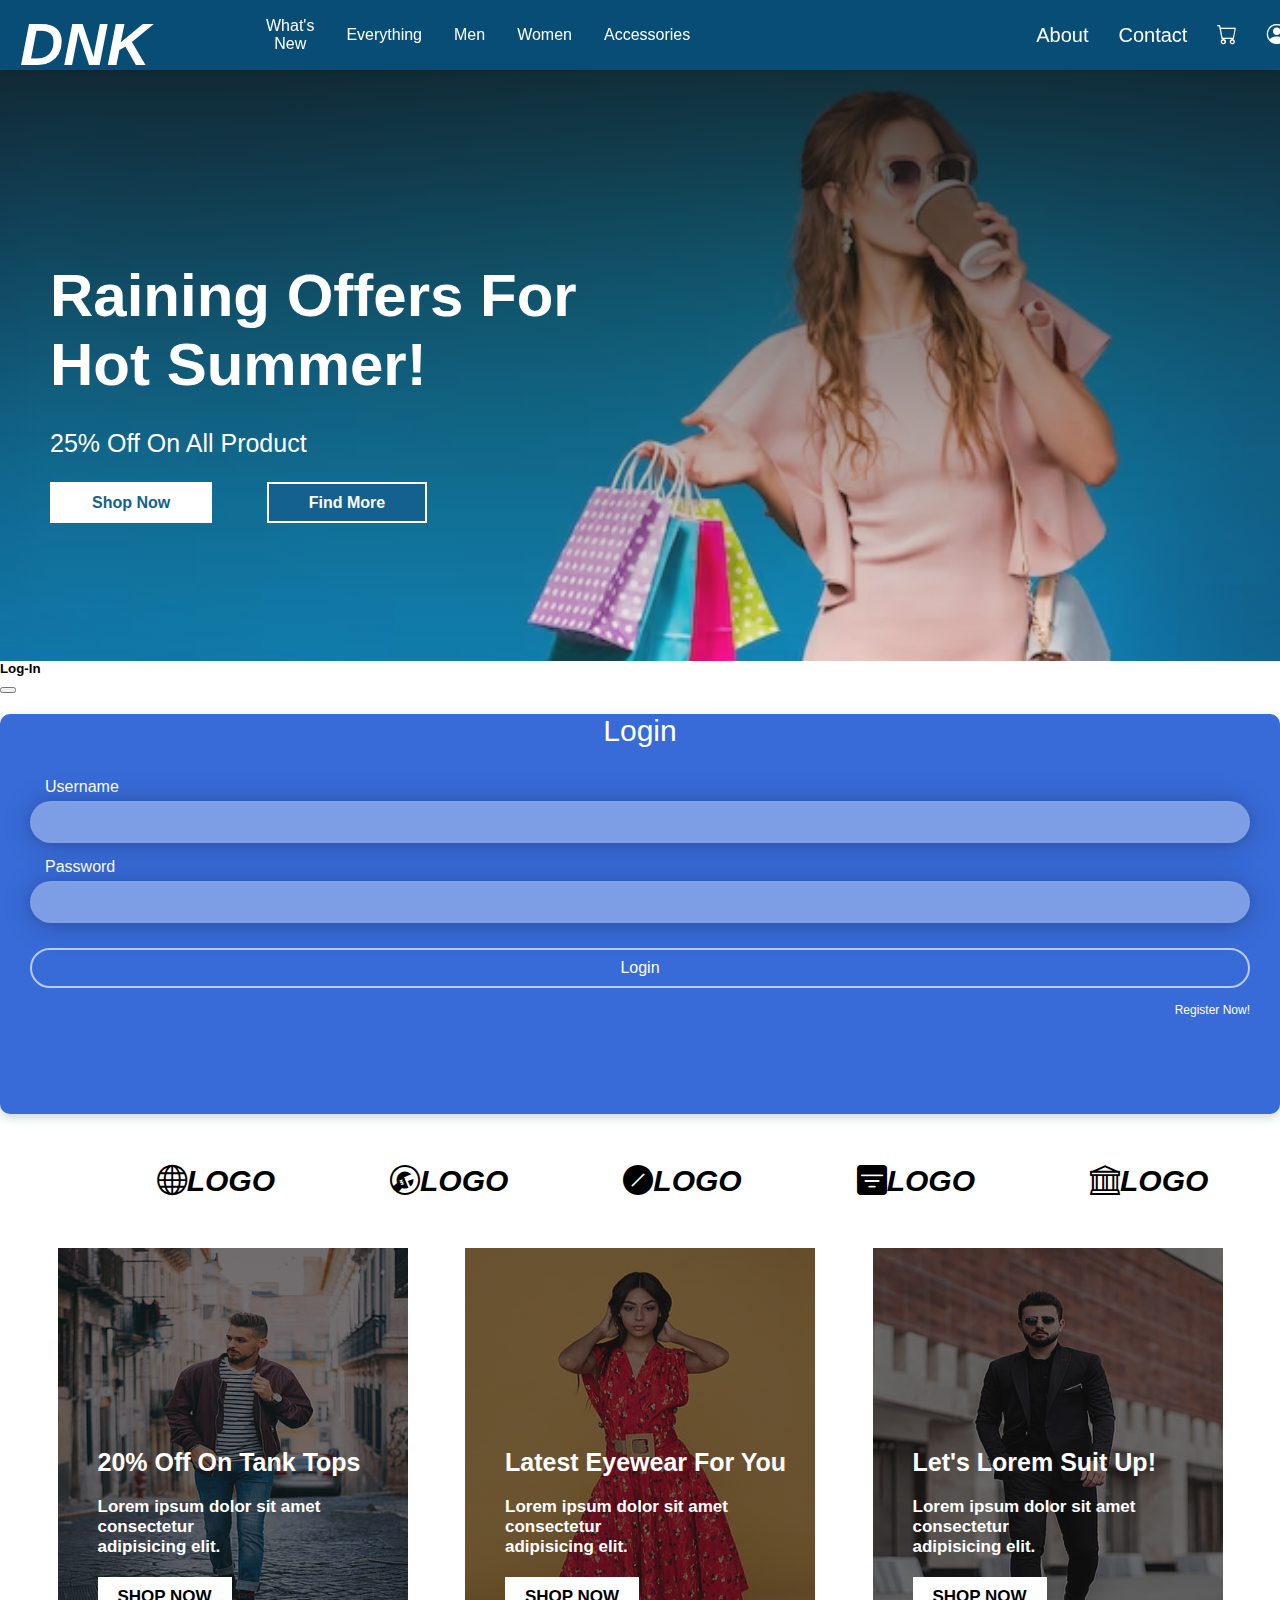
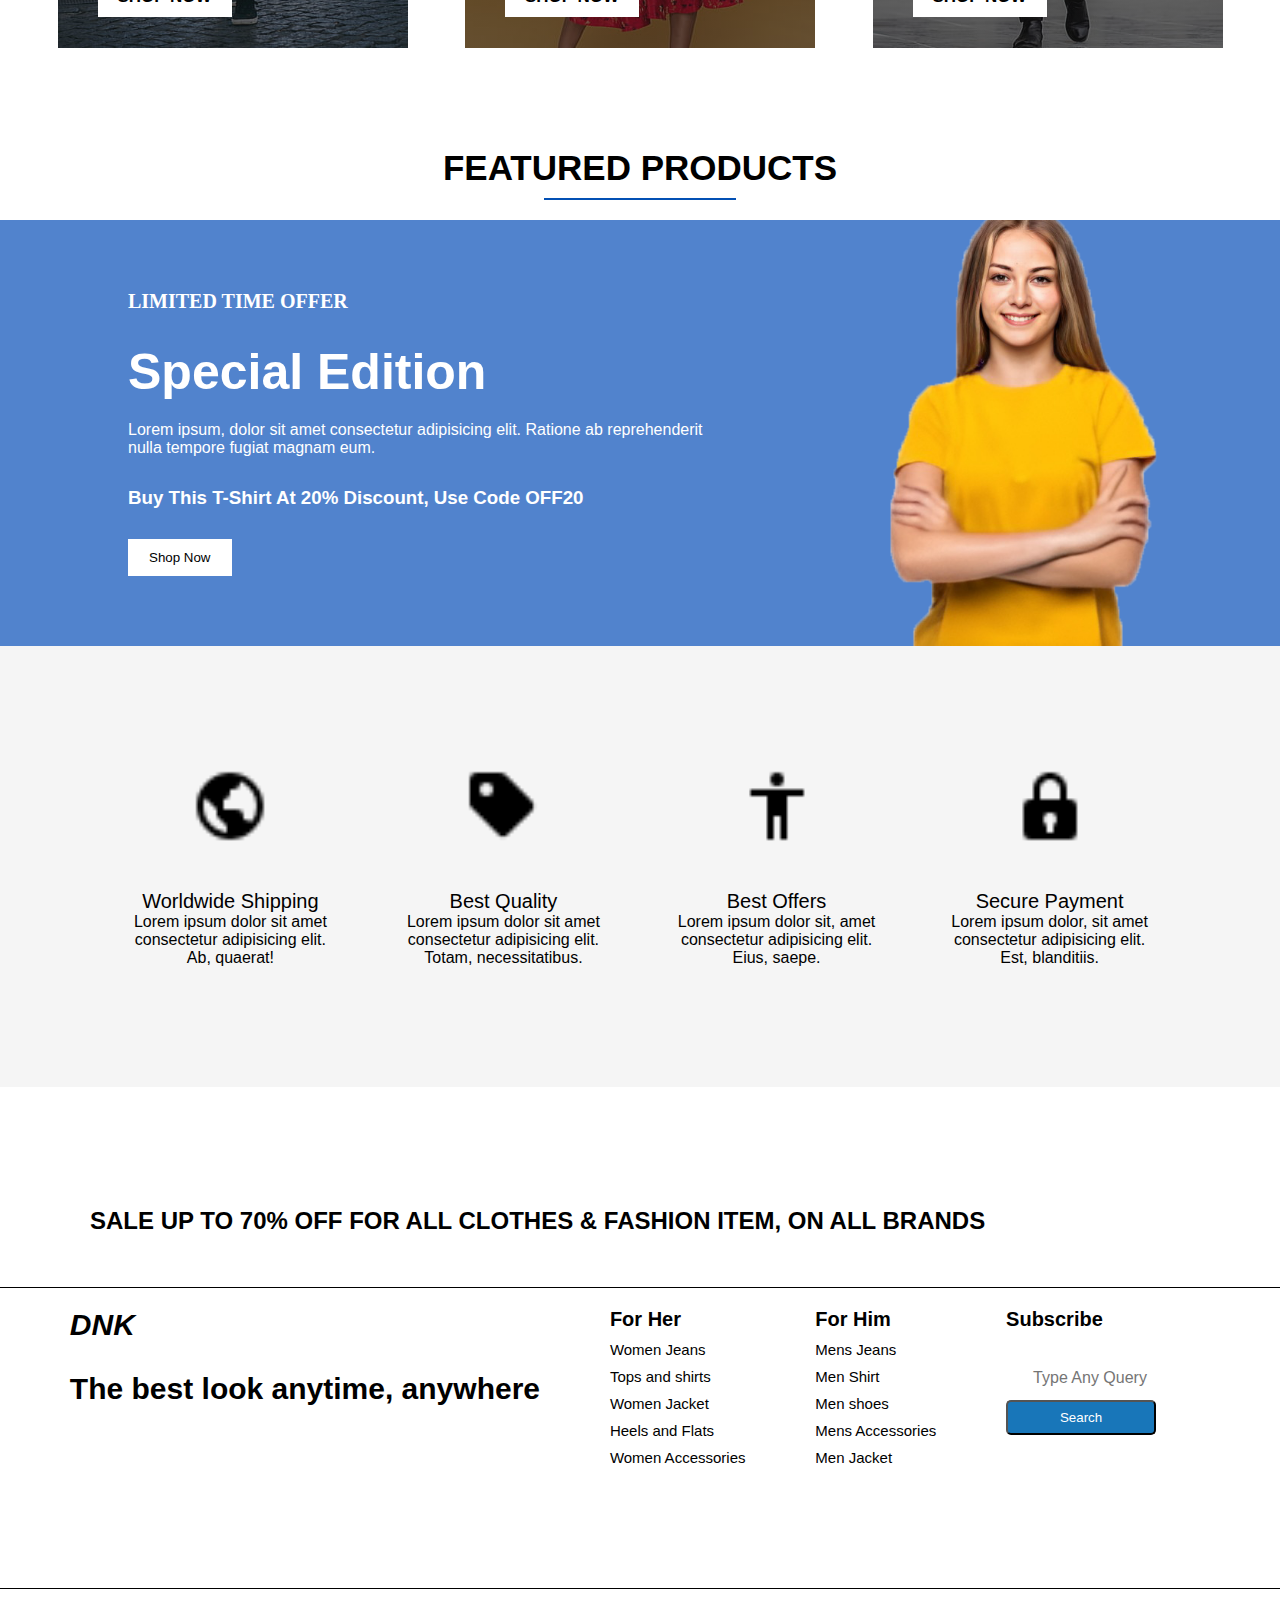
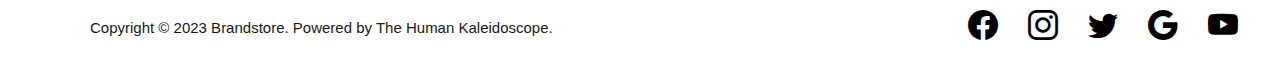
==== index.html @ 4d881fc6 "Pre-Hackathon-Final-Upload" ====
<!DOCTYPE html>
<html lang="en">

<head>
    <meta charset="UTF-8">
    <meta name="viewport" content="width=device-width, initial-scale=1.0">
    <title>DNK-Ecommerce Website</title>
    <link rel="stylesheet" href="style.css">
    <link rel="stylesheet" href="https://cdn.jsdelivr.net/npm/bootstrap-icons@1.10.5/font/bootstrap-icons.css">
    <link rel="stylesheet" href="https://cdnjs.cloudflare.com/ajax/libs/font-awesome/6.4.0/css/all.min.css">
    <link href="https://cdn.jsdelivr.net/npm/bootstrap@5.3.0/dist/css/bootstrap.min.css" rel="stylesheet"
        integrity="sha384-9ndCyUaIbzAi2FUVXJi0CjmCapSmO7SnpJef0486qhLnuZ2cdeRhO02iuK6FUUVM" crossorigin="anonymous">
    <script src="https://cdn.jsdelivr.net/npm/bootstrap@5.3.0/dist/js/bootstrap.bundle.min.js"
        integrity="sha384-geWF76RCwLtnZ8qwWowPQNguL3RmwHVBC9FhGdlKrxdiJJigb/j/68SIy3Te4Bkz"
        crossorigin="anonymous"></script>
    <div class="loader"></div>
    <link rel="stylesheet" href="login.css">
    <script src="auth.js"></script>
    <script src="productDetails.html"></script>
</head>

<body>
    <!-- Loading screen markup -->
    <div id="loading-screen">
        <p id="loading-message">Loading...</p>
    </div>
    <header>
        <nav>
            <ul class="navvbarr scrolled" id="navvbarr">
                <div class="logo">
                    <h1>DNK</h1>
                </div>
                <div class="nav-options">
                    <li class="navitem"><a href="#">What's New</a></li>
                    <li class="navitem"><a href="#">Everything</a></li>
                    <li class="navitem"><a href="#">Men</a></li>
                    <li class="navitem"><a href="#">Women</a></li>
                    <li class="navitem"><a href="#">Accessories</a></li>
                </div>
                <div class="nav-icons">

                    <a href="#">About</a>

                    <a href="#" class="Contact">Contact</i></a>
                    <a data-bs-toggle="offcanvas" href="#cart" role="button"
                        aria-controls="offcanvasExample"><i class="bi bi-cart"></i></a>
                    <a data-bs-toggle="offcanvas" href="#login" role="button" aria-controls="login"><i
                            class="bi bi-person-circle"></i></a>
                </div>
            </ul>
        </nav>

        <!-- Cart  -->
        <section class="cart">
            <div class="offcanvas offcanvas-end" tabindex="-1" id="cart"
                aria-labelledby="cart">
                <div class="offcanvas-header">
                    <h5 class="offcanvas-title" id="offcanvasExampleLabel">Cart</h5>
                    <button type="button" class="btn-close" data-bs-dismiss="offcanvas" aria-label="Close"></button>
                </div>
                <div class="offcanvas-body" id="cartItems">

                </div>
                <a href="./checkout.html"><button class="btn btn-info rounded-5 btn-CO">check out <i class="bi bi-arrow-right"></i></button></a>
            </div>
        </section>
        
        <div class="hero-part">
            <h1>Raining Offers For <br>Hot Summer!</h1>
            <h5>25% Off On All Product</h5>
            <br>
            <br>
            <a href="#" class="hero-btn1">Shop Now</a>
            <a href="#" class="hero-btn2">Find More</a>
        </div>

        <!-- Log-In -->
        <section class="login">
            <div class="offcanvas offcanvas-end show text-bg-light" tabindex="-1" id="login" aria-labelledby="login">

                <div class="offcanvas-header">
                    <h5 class="offcanvas-title" id="offcanvasExampleLabel">Log-In</h5>
                    <button type="button" class="btn-close-white" data-bs-dismiss="offcanvas"
                        aria-label="Close"></button>
                </div>
                <form action="" id="form" class="form">
                    <div class="containerL">
                        <div class="header">
                            <header>Login</header>
                        </div>
                        <div class="input-container">
                            <div class="input-field">
                                <label for="user">Username</label>
                                <input type="text" name="username" id="user" required>
                            </div>

                            <div class="input-field">
                                <label for="pass">Password</label>
                                <input type="password" name="password" id="pass" required>
                            </div>

                            <div class="input-field">

                                <input type="submit" class="submit" name="submit" value="Login">
                            </div>
                            <span><a href="./register.html">Register Now!</a></span>
                        </div>
                    </div>
                </form>
            </div>
        </section>
    </header>
    <main>
        <!-- Section 2 -->
        <section class="sec2">
            <div class="icon">
                <ul>
                    <li><i class="bi bi-globe">LOGO</i></li>
                    <li><i class="bi bi-wrench-adjustable-circle">LOGO</i></li>
                    <li><i class="bi bi-slash-circle-fill">LOGO</i></li>
                    <li><i class="bi bi-filter-square-fill">LOGO</i></li>
                    <li><i class="bi bi-bank">LOGO</i></li>
                </ul>
            </div>
        </section>
        <div class="sec2im">
            <div class="sec2img hws1">
                <h1>20% Off On Tank Tops</h1>
                <p>Lorem ipsum dolor sit amet consectetur<br> adipisicing elit.</p>
                <button>SHOP NOW</button>
            </div>
            <div class="sec2img hws2">
                <h1>Latest Eyewear For You</h1>
                <p>Lorem ipsum dolor sit amet consectetur<br> adipisicing elit.</p>
                <button>SHOP NOW</button>
            </div>
            <div class="sec2img hws3">
                <h1>Let's Lorem Suit Up!</h1>
                <p>Lorem ipsum dolor sit amet consectetur<br> adipisicing elit.</p>
                <button>SHOP NOW</button>
            </div>
        </div>
        <!-- Section 3 -->


        <section class="products" id="products">
            <div class="container">

                <div class="boxheading">
                    <h1>FEATURED PRODUCTS</h1>
                </div>
                <div class="borderbtm"></div>

                <div class="products">
                    <div class="row" id="productsRow">

                    </div>
                </div>
            </div>
        </section>
        <section>
            <div class="section4">
                <div>
                    <h5>Limited time offer</h5>
                    <h1>Special Edition</h1>
                    <p>Lorem ipsum, dolor sit amet consectetur adipisicing elit. Ratione ab reprehenderit<br>nulla
                        tempore fugiat magnam eum.</p>
                    <h3>Buy this t-shirt at 20% discount, use code OFF20</h3>
                    <button>Shop Now</button>
                </div>
            </div>
        </section>
        <section class="Services">
            <div class="service-all">
                <div class="cardd">
                    <img src="world-regular-24.png" class="cardd-img-top" alt="...">
                    <div class="cardd-body">
                        <h1>Worldwide Shipping</h1>
                        <p class="cardd-text">Lorem ipsum dolor sit amet consectetur adipisicing elit. Ab, quaerat!</p>
                    </div>
                </div>

                <div class="cardd">
                    <img src="purchase-tag-solid-24.png" class="cardd-img-top" alt="...">
                    <div class="cardd-body">
                        <h1>Best Quality</h1>
                        <p class="cardd-text">Lorem ipsum dolor sit amet consectetur adipisicing elit. Totam,
                            necessitatibus.</p>
                    </div>
                </div>

                <div class="cardd">
                    <img src="body-regular-24.png" class="cardd-img-top" alt="...">
                    <div class="cardd-body">
                        <h1>Best Offers</h1>
                        <p class="cardd-text">Lorem ipsum dolor sit, amet consectetur adipisicing elit. Eius, saepe.</p>
                    </div>
                </div>

                <div class="cardd">
                    <img src="lock-solid-24.png" class="cardd-img-top" alt="...">
                    <div class="cardd-body">
                        <h1>Secure Payment</h1>
                        <p class="cardd-text">Lorem ipsum dolor, sit amet consectetur adipisicing elit. Est, blanditiis.
                        </p>
                    </div>
                </div>
            </div>
        </section>
    </main>
    <footer>
        <div class="foot-panel1">
            <div class="foot-panel3">
                <div class="logo1"></div>
            </div>
            <h2>SALE UP TO 70% OFF FOR ALL CLOTHES & FASHION ITEM, ON ALL BRANDS</h2>

        </div>

        <div class="foot-panel2">
            <ul class="h">
                <p>
                <h3><em> DNK</em></h3>
                </p>
                <a>
                    <h4>The best look anytime, anywhere</h4>
                </a>
            </ul>
            <ul>
                <p> For Her</p>
                <a>Women Jeans</a>
                <a>Tops and shirts</a>
                <a>Women Jacket</a>
                <a>Heels and Flats</a>
                <a>Women Accessories</a>
            </ul>
            <ul>
                <p>For Him</p>
                <a>Mens Jeans</a>
                <a>Men Shirt</a>
                <a>Men shoes</a>
                <a>Mens Accessories</a>
                <a>Men Jacket</a>
            </ul>
            <ul>
                <p>Subscribe</p>
                <input type="text" placeholder="Type Any Query"><br>
                <button class="buttonsearch">Search</button>
            </ul>
        </div>
        </div>
        </div>
        <div class="foot-panel4">
            <div class="copyright">
                Copyright © 2023 Brandstore. Powered by The Human Kaleidoscope.
            </div>
            <div class="iicons">
                <div class="icons123"><i class="bi bi-facebook"></i></div>
                <div class="icons123"><i class="bi bi-instagram"></i></div>
                <div class="icons123"><i class="bi bi-twitter"></i></div>
                <div class="icons123"><i class="bi bi-google"></i></i></div>
                <div class="icons123"><i class="bi bi-youtube"></i></div>
            </div>
        </div>
    </footer>
    <script src="./app.js"></script>
    <script src="https://cdn.jsdelivr.net/npm/@popperjs/core@2.11.8/dist/umd/popper.min.js"
        integrity="sha384-I7E8VVD/ismYTF4hNIPjVp/Zjvgyol6VFvRkX/vR+Vc4jQkC+hVqc2pM8ODewa9r"
        crossorigin="anonymous"></script>
    <script src="https://cdn.jsdelivr.net/npm/bootstrap@5.3.0/dist/js/bootstrap.min.js"
        integrity="sha384-fbbOQedDUMZZ5KreZpsbe1LCZPVmfTnH7ois6mU1QK+m14rQ1l2bGBq41eYeM/fS"
        crossorigin="anonymous"></script>
</body>

</html>
---- style.css ----
* {
    margin: 0;
    font-family: Arial, sans-serif;
}

/* Loading screen styles */
#loading-screen {
    display: flex;
    align-items: center;
    justify-content: center;
    position: fixed;
    top: 0;
    left: 0;
    width: 100%;
    height: 100%;
    background-color: #f2f2f2;
    z-index: 9999;
}

#loading-message {
    font-size: 24px;
    font-weight: bold;
    color: #333;
}

.logo {
    font-size: 30px;
    color: white;
    font-style: italic;
    font-family: Tahoma;
    margin-left: 20px;
    margin-top: 10px;
    cursor: pointer;
}

.logo span {
    color: red;

}

.navvbarr {
    background-color: #1d75a8;
    position: fixed;
    transition: background-color 0.3s ease;
}

.navvbarr.scrolled {
    box-shadow: 0 5px 5px -5px rgba(0, 0, 0, .2);
    background-color: rgb(7, 77, 117)
}

ul.navvbarr {
    list-style-type: none;
    margin: 0;
    padding: 0;
    overflow: hidden;
    background-color: #053e5f00;
    display: flex;
    width: 100%;
    height: 70px;
}

.nav-options {
    display: flex;
    margin-left: 100px;
    align-items: center;
}

li.navitem a {
    display: block;
    color: white;
    text-align: center;
    padding: 14px 16px;
    text-decoration: none;
}

li.navitem a:hover {
    background-color: #156da0;
    transition: all .42s ease;
}

.nav-icons {
    margin-left: 300px;
    display: flex;
    align-items: center;
    justify-content: center;
}

.nav-icons a {
    color: white;
    text-decoration: none;
    padding-left: 30px;
    font-size: 20px;
    transition: all .42s ease;
}

.nav-icons a:hover {
    color: aliceblue;
    transform: scale(1.2);
}

.hero-part {
    background-image: linear-gradient(rgba(21, 21, 21, 0.8), rgba(161, 161, 161, 0.1)), url("download.jpg");
    background-repeat: no-repeat;
    background-size: cover;
    width: 100%;
    height: 600px;
}

.hero-part h1 {
    color: white;
    font-size: 60px;
    font-weight: 600;
    padding-top: 200px;
    padding-left: 50px;
}

.hero-part h5 {
    color: white;
    font-size: 25px;
    font-weight: lighter;
    padding-top: 30px;
    padding-left: 50px;
}

.hero-part a {
    text-decoration: none;
    margin-left: 50px;
    border: 2px solid white;
    padding: 10px 40px;
}

.hero-btn1 {
    background-color: white;
    color: #14618F;
    font-weight: 600;
}

.hero-btn2 {
    color: white;
    font-weight: 600;
    background-color: #14618F;
}

.hero-btn1:hover {
    background-color: #14618F;
    color: white;
}

.hero-btn2:hover {
    background-color: white;
    color: #14618F;

}

.icon ul {
    list-style-type: none;
    padding: 0;
    display: flex;
    align-items: center;
}

.icon ul li {
    display: flex;
    align-items: center;
    margin-right: 10px;
    justify-content: center;
    padding-left: 100px;
}


.icon ul li i {
    margin-right: 5px;
}

.icon {
    justify-content: space-evenly;
    align-items: center;
    width: 100%;
    display: flex;
    margin: 50px 0px;
    font-weight: 600;
    font-size: 30px;
}

.sec2im {
    display: flex;
    justify-content: space-evenly;
    align-items: center;
}

.sec2img {
    height: 400px;
    width: 350px;
    color: white;
}

.hws1 {
    background-image: linear-gradient(rgba(21, 21, 21, 0.6), rgba(21, 21, 21, 0.6)), url("desktop-wallpaper-men-and-women-fashion-models-men-thumbnail.jpg");
    background-size: 350px 400px;
    background-repeat: no-repeat;


}

.hws2 {
    background-image: linear-gradient(rgba(21, 21, 21, 0.6), rgba(21, 21, 21, 0.6)), url("desktop-wallpaper-10-clothing-hq-fashion-of-women-thumbnail.jpg");
    background-size: 350px 400px;
    background-repeat: no-repeat;
}

.hws3 {
    background-image: linear-gradient(rgba(21, 21, 21, 0.6), rgba(21, 21, 21, 0.6)), url("desktop-wallpaper-mens-fashion-men-clothing-thumbnail.jpg");
    background-size: 350px 450px;
    background-repeat: no-repeat;
}

.sec2img h1 {
    margin-top: 200px;
    margin-left: 40px;
    margin-bottom: 20px;
    font-size: 25px;
}

.sec2img p {
    margin-left: 40px;
    margin-bottom: 20px;
    font-size: 17px;
    font-weight: 600;
}

.sec2img button {
    margin-left: 40px;
    margin-bottom: 20px;
    font-size: 17px;
    font-weight: 600;
    padding: 10px 20px;
    color: black;
    background-color: white;
    border: white;
}

.sec2img button:hover {
    color: white;
    background-color: black;
    border: black;
}


.boxheading {
    text-align: center;
    width: 40%px;
    margin: 10px auto
}

.boxheading h1 {
    margin-top: 100px;
    font-size: 35px;
}

.borderbtm {
    border-bottom: 2px solid #0350b4;
    width: 15%;
    margin: 10px auto;
    margin-bottom: 20px;
}

.product {
    padding: 10px;
    margin-bottom: 30px;
    margin-left: 50px;
    display: inline-block;
    align-items: center;
}

.product:hover {
    background-color: rgba(255, 255, 255, 0.788);
    box-shadow: 5px 5px 10px gray;
}

.product img {
    width: 250px;
    height: 160px;
}

.product h3 {
    margin: 0;
    padding: 2px;
}

.product p {
    margin-top: 15px;
    padding: 2px;
}

.productname {
    margin-top: 15px;
    font-size: 25px;
    padding: 2px;
}

.ratinstar {
    color: #0350b4;
    padding: 2px;
}

.margin{
    margin: 5px;
}

.btns {
    background-color: #ffffff98;
    height: 30px;
    width: 120px;
    border: 2px solid rgb(0, 47, 255);
    border-radius: 5px;
    color: rgb(0, 47, 255);
    font-size: 15px;
    font-weight: 700;
    padding: 2px;
}

.btns:hover {
    font-weight: 100;
    color: rgb(255, 255, 255);
    background-color: #0350b4;
    transition: all .42s ease;
    cursor: pointer;
}

.section4 {
    background-color: rgb(81, 131, 205);
    display: flex;
    height: auto;
    background-image: url("sec4.png");
    background-repeat: no-repeat;
    background-position-x: right;
    background-position-y: bottom;
    background-size: 800px;
    width: 100%;
    max-width: 100%;
}
.btn-CO{
    margin-left: 37%;
    margin-bottom: 10px;
    border: #333;
    border-radius: 25px;
    background-color: #14618F;
}

.section4 div {
    padding: 70px 10%;
    color: white
}

.section4 div h5 {
    font-size: 20px;
    font-family: 'Times New Roman', Times, serif;
    text-transform: uppercase;
}

.section4 div h1 {
    font-size: 50px;
    font-family: Arial, Helvetica, sans-serif;
    text-transform: capitalize;
    margin-top: 30px;
}

.section4 div p {
    margin-top: 20px;
    font-weight: 500;
}

.section4 div h3 {
    margin-top: 30px;
    text-transform: capitalize;
}

.section4 div button {
    margin-top: 30px;
    text-transform: capitalize;
    background-color: white;
    color: black;
    padding: 10px 20px;
    border: 1px solid white;
}

.section4 div button:hover {
    background-color: black;
    color: white;
    border: 1px solid black;
    transition: all .42s ease;
    cursor: pointer;
}

.Services {
    background: whitesmoke;
    display: flex;
    padding-top: 120px;
    padding-bottom: 120px;
}

.service-all {
    display: flex;
    justify-content: space-between;
    width: 80%;
    margin: 0px auto;
}

.cardd {
    text-align: center;
    width: 20%;
}

.cardd-body h1 {
    font-size: 20px;
    font-weight: 500;
}

.cardd-img-top {
    width: 80px;
    height: 80px;
    margin-bottom: 40px;
}


footer {
    margin-top: 0px;
}

.foot-panel1 {
    background-color: rgb(255, 255, 255);
    text-align: left;
    color: black;
    border-bottom: 0.5px solid black;
    height: 200px;
}

.h {
    flex-flow: column wrap;
}

h2 {
    margin-left: 90px;
}

.h h3 {
    font-size: 30px;
    font-weight: bolder;
}

.h h4 {
    font-size: 20px;
}

.foot-panel2 input {
    width: 200px;
    height: 30px;
    border-radius: 10px;
    border: 2px solid gray;
    margin-top: 30px;
}

.foot-panel2 input::placeholder {
    padding-left: 5px;
}

.foot-panel2 button {
    width: 150px;
    height: 35px;
    color: white;
    background-color: rgb(24, 118, 185);
    border-radius: 5px;
    margin-top: 5px;
}

.foot-panel2 {
    background-color: white;
    color: black;
    height: 300px;
    display: flex;
    justify-content: space-evenly;

}

.foot-panel2 a {
    display: block;
    font-size: 15px;
    color: black;
    padding-top: 10px;
}

.foot-panel2 p {
    font-weight: 700;
    font-size: 20px;
    padding-top: 20px;
    font-family: Arial, Helvetica, sans-serif;
}

.foot-panel3 {
    color: black;
    background-color: white;
    height: 70px;
    display: flex;
    justify-content: center;
    align-items: center;
    margin-bottom: 50px;
}

.foot-panel4 {
    border-top: 0.5px solid black;
    background-color: white;
    color: black;
    height: 80px;
    font-size: 0.75rem;
    text-align: left;
    display: flex;
}

.pages {
    padding-top: 25px;
}

.copyright {
    padding-top: 5px;
    text-align: left;
    font-size: 15px;
    opacity: 0.9;
    margin-top: 25px;
}

.icons123 {
    font-size: 30px;
    margin-top: 5px;
    padding: 15px;
}

.iicons {
    display: flex;
    margin-left: 400px;
}

.foot-panel2 h4 {
    font-size: 30px;
}

.copyright {
    margin-left: 90px;
}

.scrolled {
    background: #034e8b;
}
---- login.css ----
.containerL {
    background-color: rgb(56, 107, 216);
    background-repeat: no-repeat;
    background-size: cover;
    border-radius: 10px;
    min-height: 400px;
    min-width: 370px;
    box-shadow: 0 4px 8px 0 rgba(60, 92, 102, 0.2),
        0 2px 20px 0 rgba(190, 226, 223, 0.2);
}

.header {
    display: flex;
    justify-content: center;
    margin: 20px 0 0 0;
    font-size: 30px;
    color: #ffffff;
}

.input-container {
    margin: 30px 30px 10px 30px;
}

label {
    color: #ffffff;
    margin: 0 0 5px 15px;
}

.input-field {
    display: flex;
    flex-direction: column;
    margin: 15px 0 15px 0;
}

input {
    outline: none;
    padding: 0 20px 0 20px;
    border: 2px solid rgba(255, 255, 255, 0.015);
    background: rgba(255, 255, 255, 0.35);
    height: 38px;
    box-shadow: 0 1px 10px 0 rgba(0, 0, 0, 0.085),
        0 2px 30px 0 rgba(0, 0, 0, 0.2);
    border-radius: 50px;
    font-size: 16px;
    color: #ffffff;
}

input:focus,
input:valid {
    border: 2px solid rgba(255, 255, 255, 0.65);
    background: transparent;
    box-shadow: none;
    border-radius: 30px;
}

.submit {
    background: transparent;
    height: 40px;
    border: 2px solid rgba(255, 255, 255, 0.65);
    box-shadow: none;
    transition: .3s ease-in-out;
    margin-top: 10px;
}

.submit:hover {
    color: rgb(236, 236, 243);
    cursor: pointer;
    border: 2px solid rgba(13, 13, 36, 0.377);
    background: rgba(145, 137, 229, 0.35);
    box-shadow: 0 1px 10px 0 rgba(147, 153, 240, 0.452),
        0 2px 30px 0 rgba(162, 157, 233, 0.356);

}

span {
    display: flex;
    justify-content: right;
}

span a {
    color: #ffffff;
    font-size: 12px;
    text-decoration: none;
}
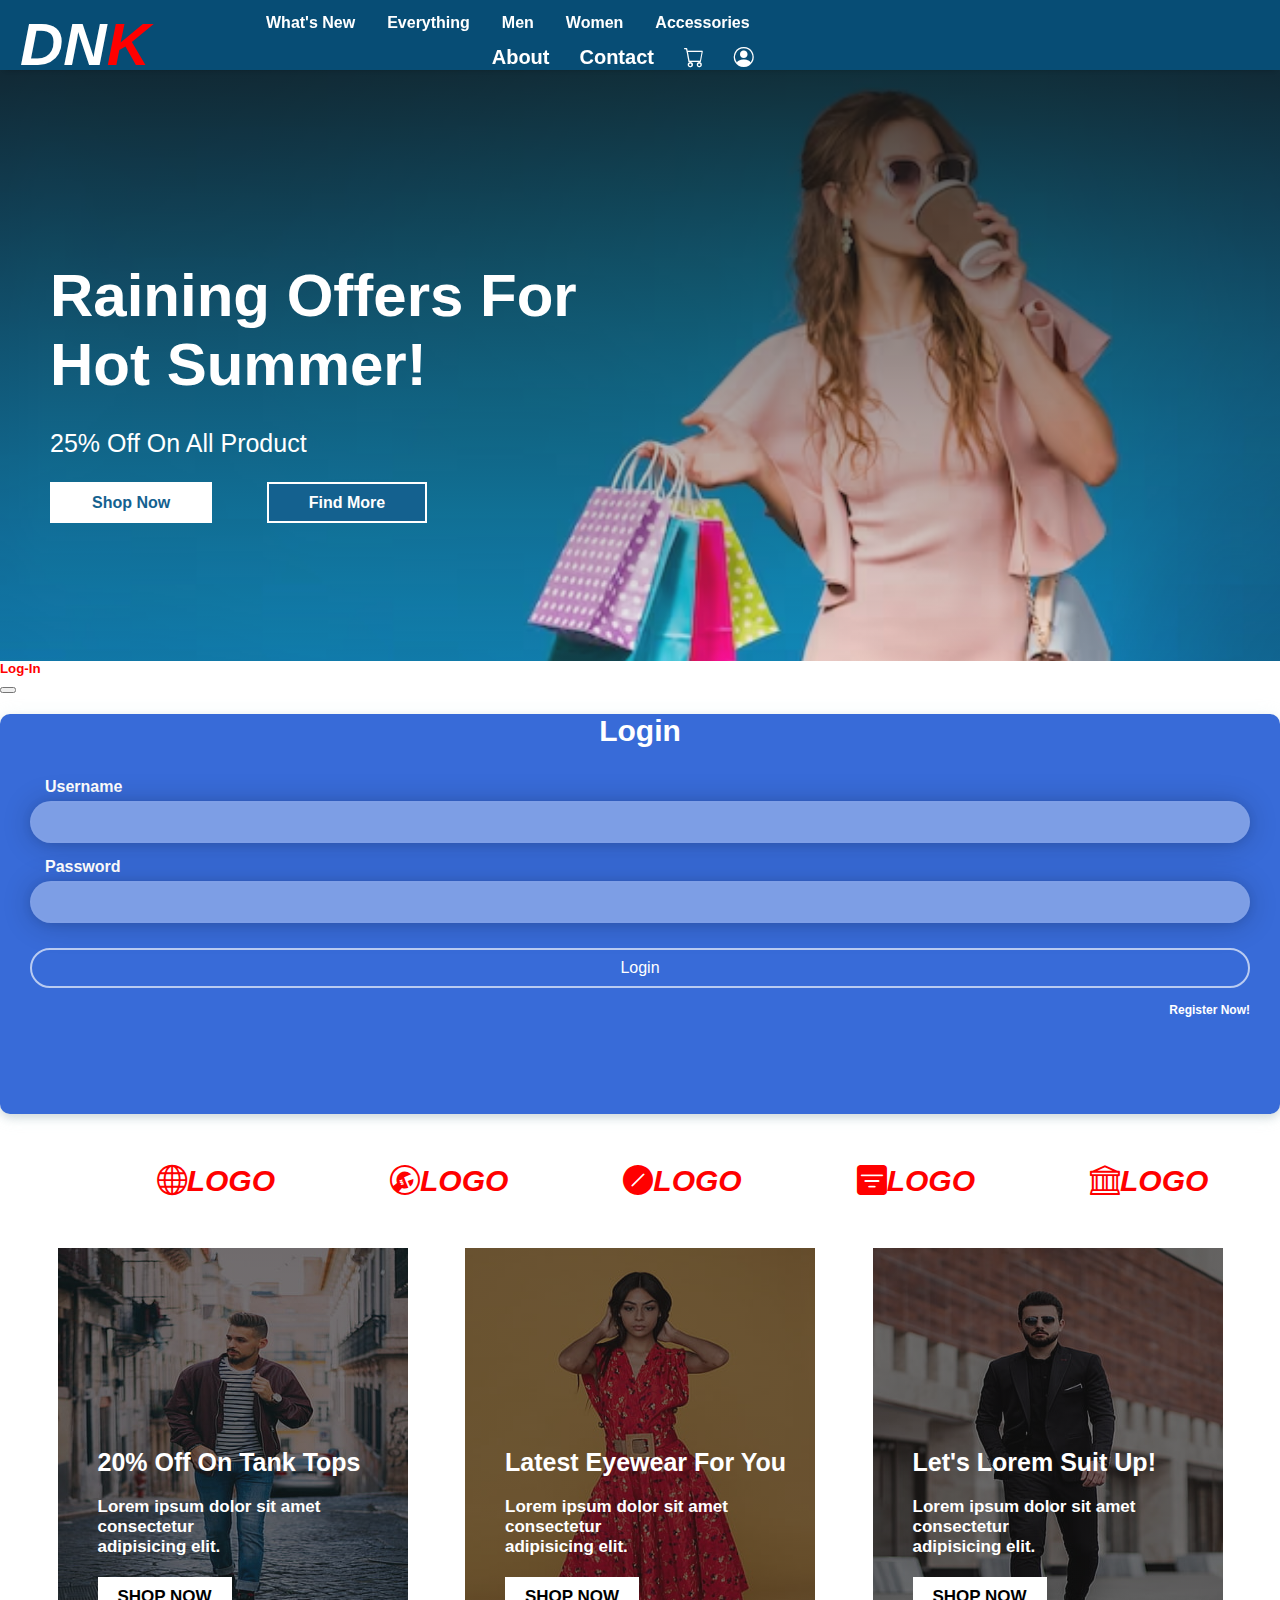
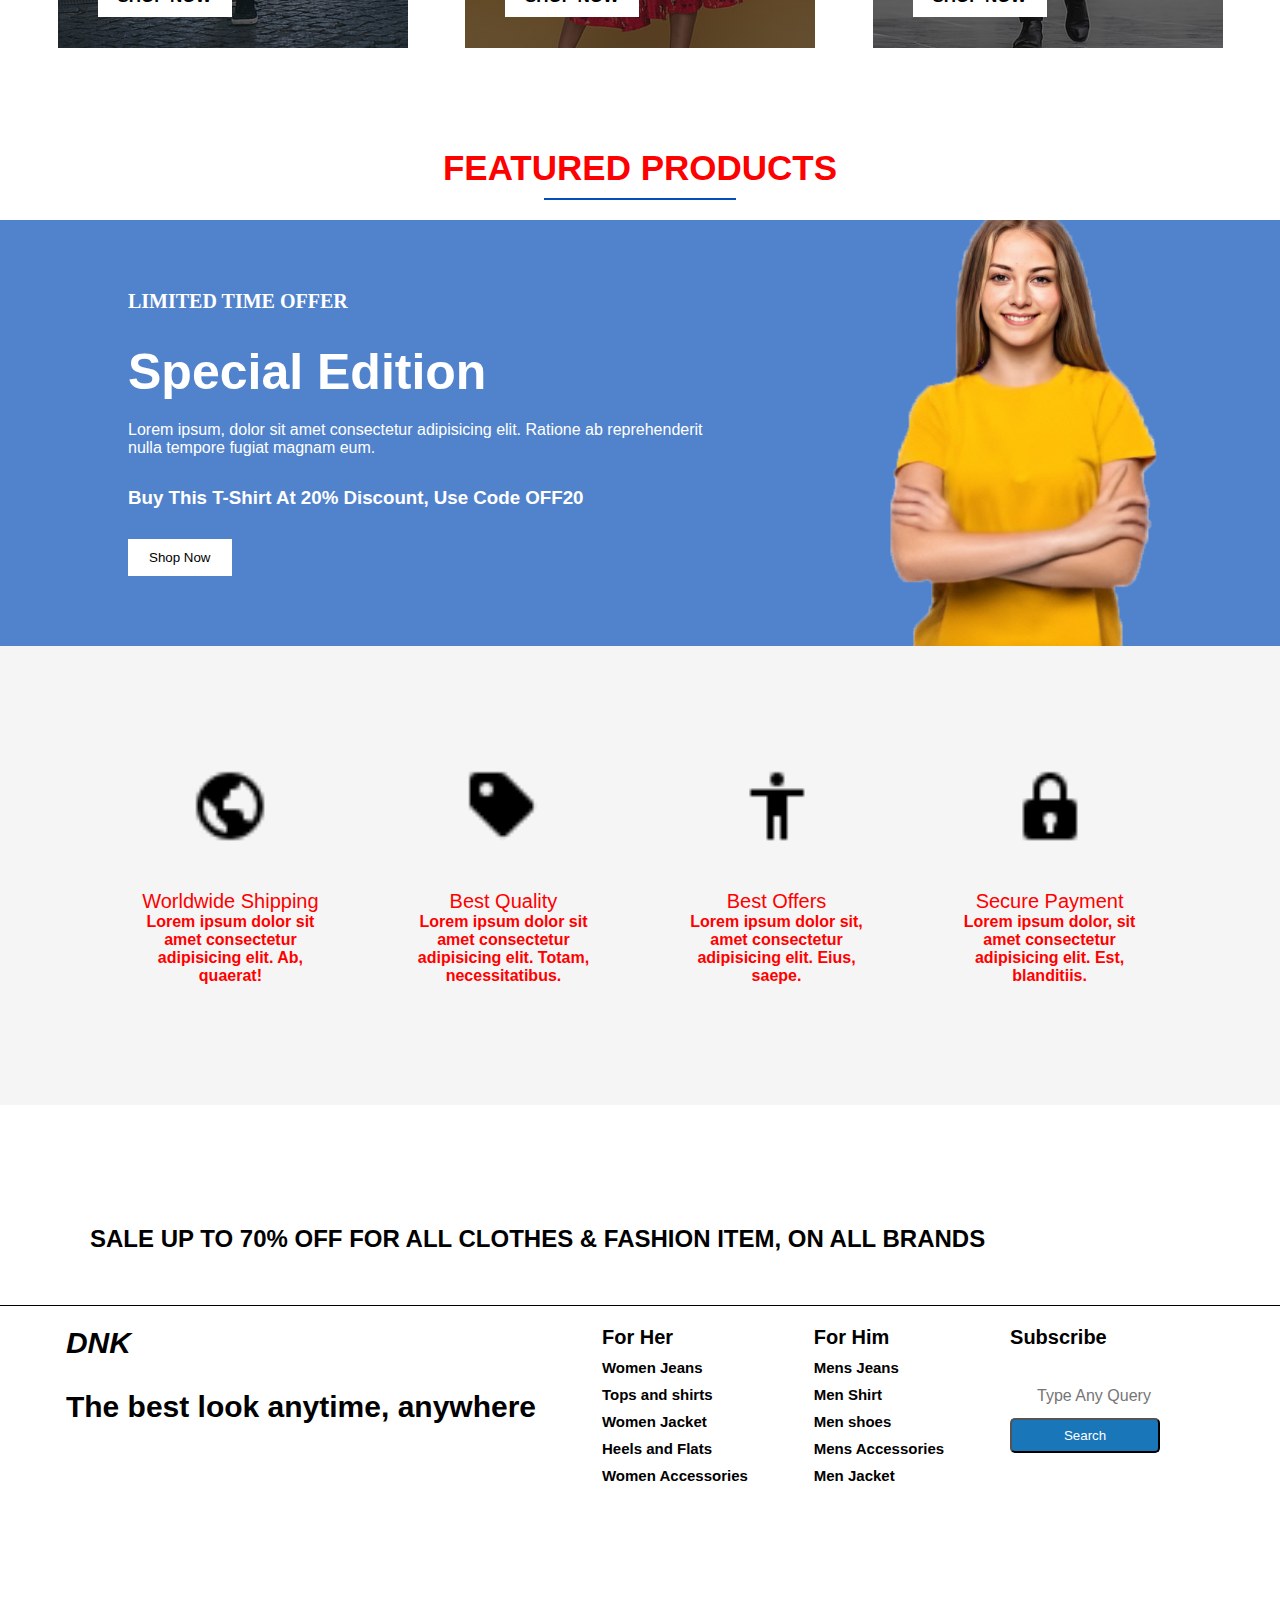
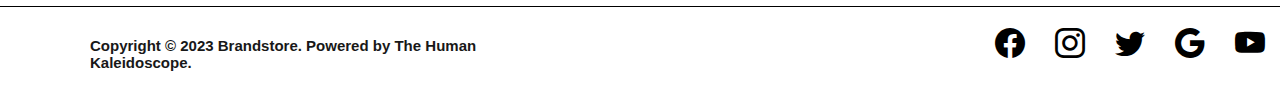
==== commit 6168bf80: "Update index.html" ====
--- a/index.html
+++ b/index.html
@@ -28,7 +28,7 @@
         <nav>
             <ul class="navvbarr scrolled" id="navvbarr">
                 <div class="logo">
-                    <h1>DNK</h1>
+                    <h1>DN<strong style="color: red;">K</style></h1>
                 </div>
                 <div class="nav-options">
                     <li class="navitem"><a href="#">What's New</a></li>
@@ -272,4 +272,4 @@
         crossorigin="anonymous"></script>
 </body>
 
-</html>+</html>
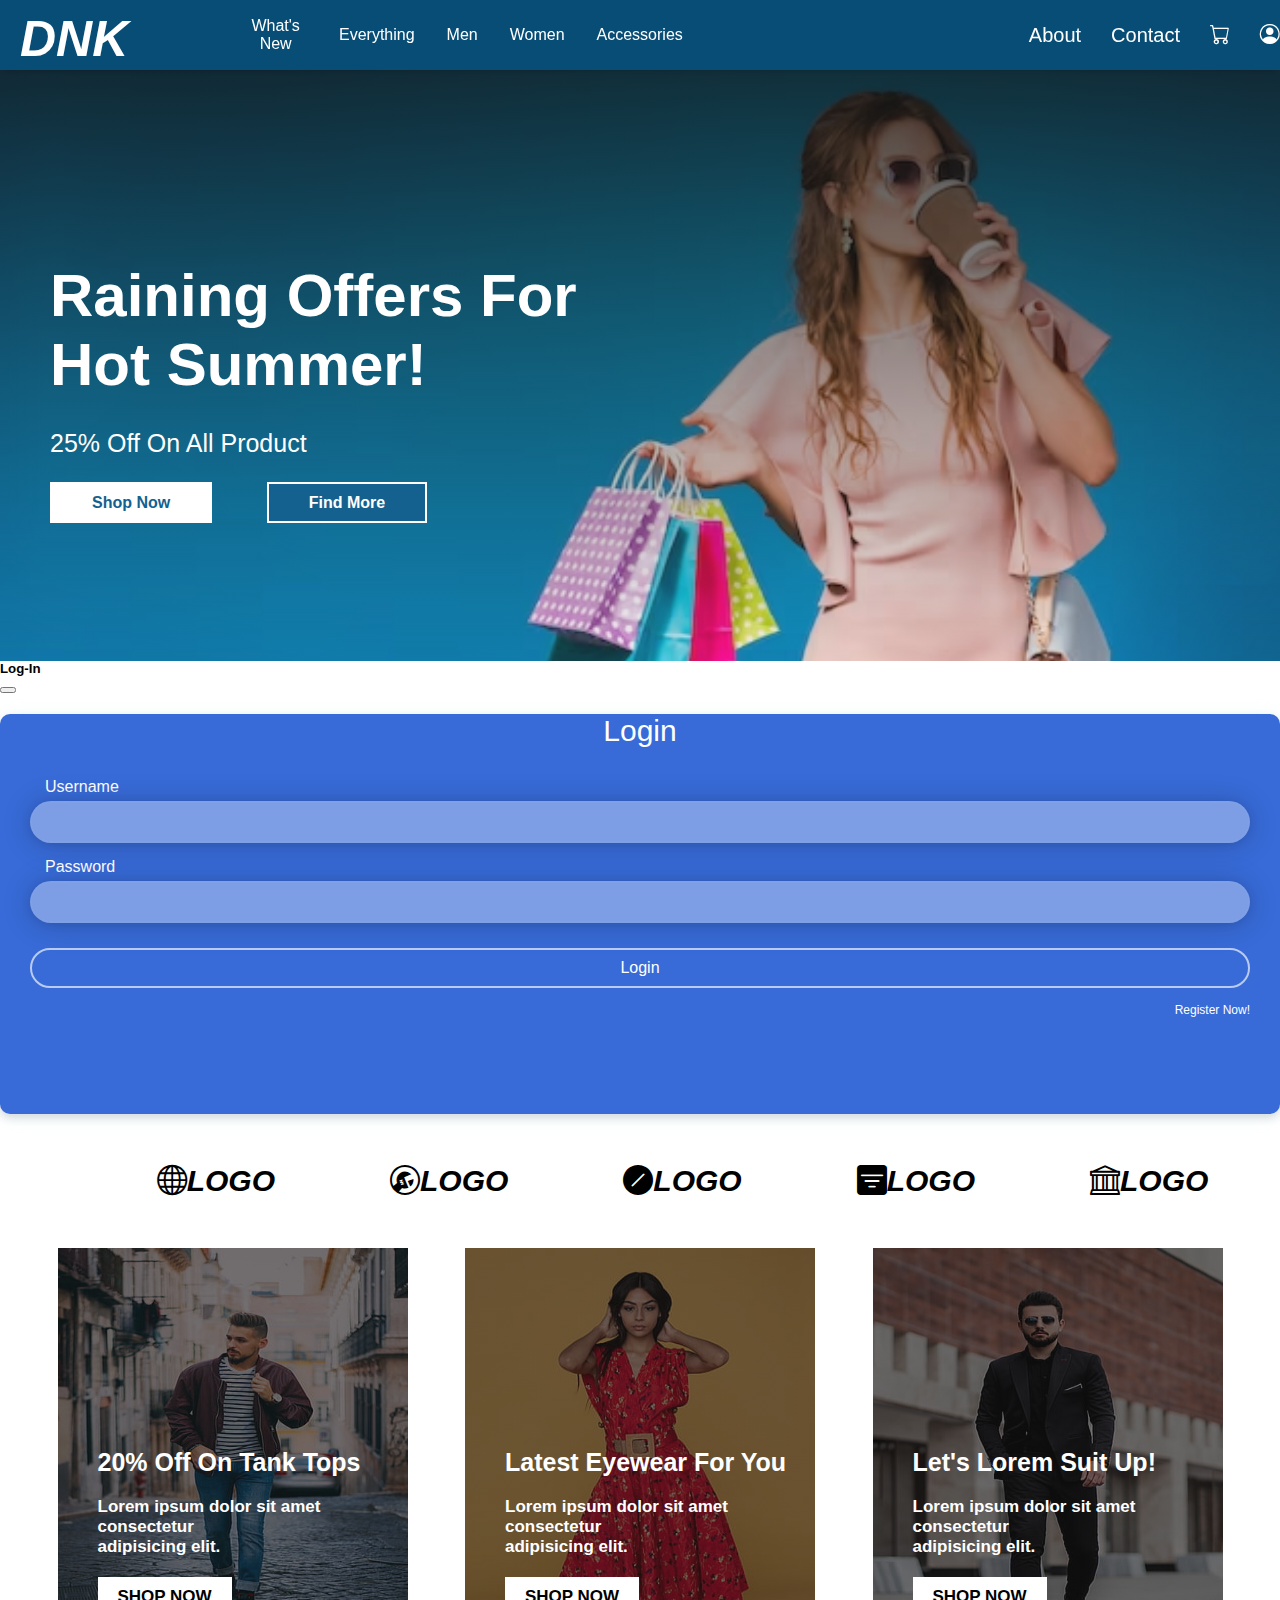
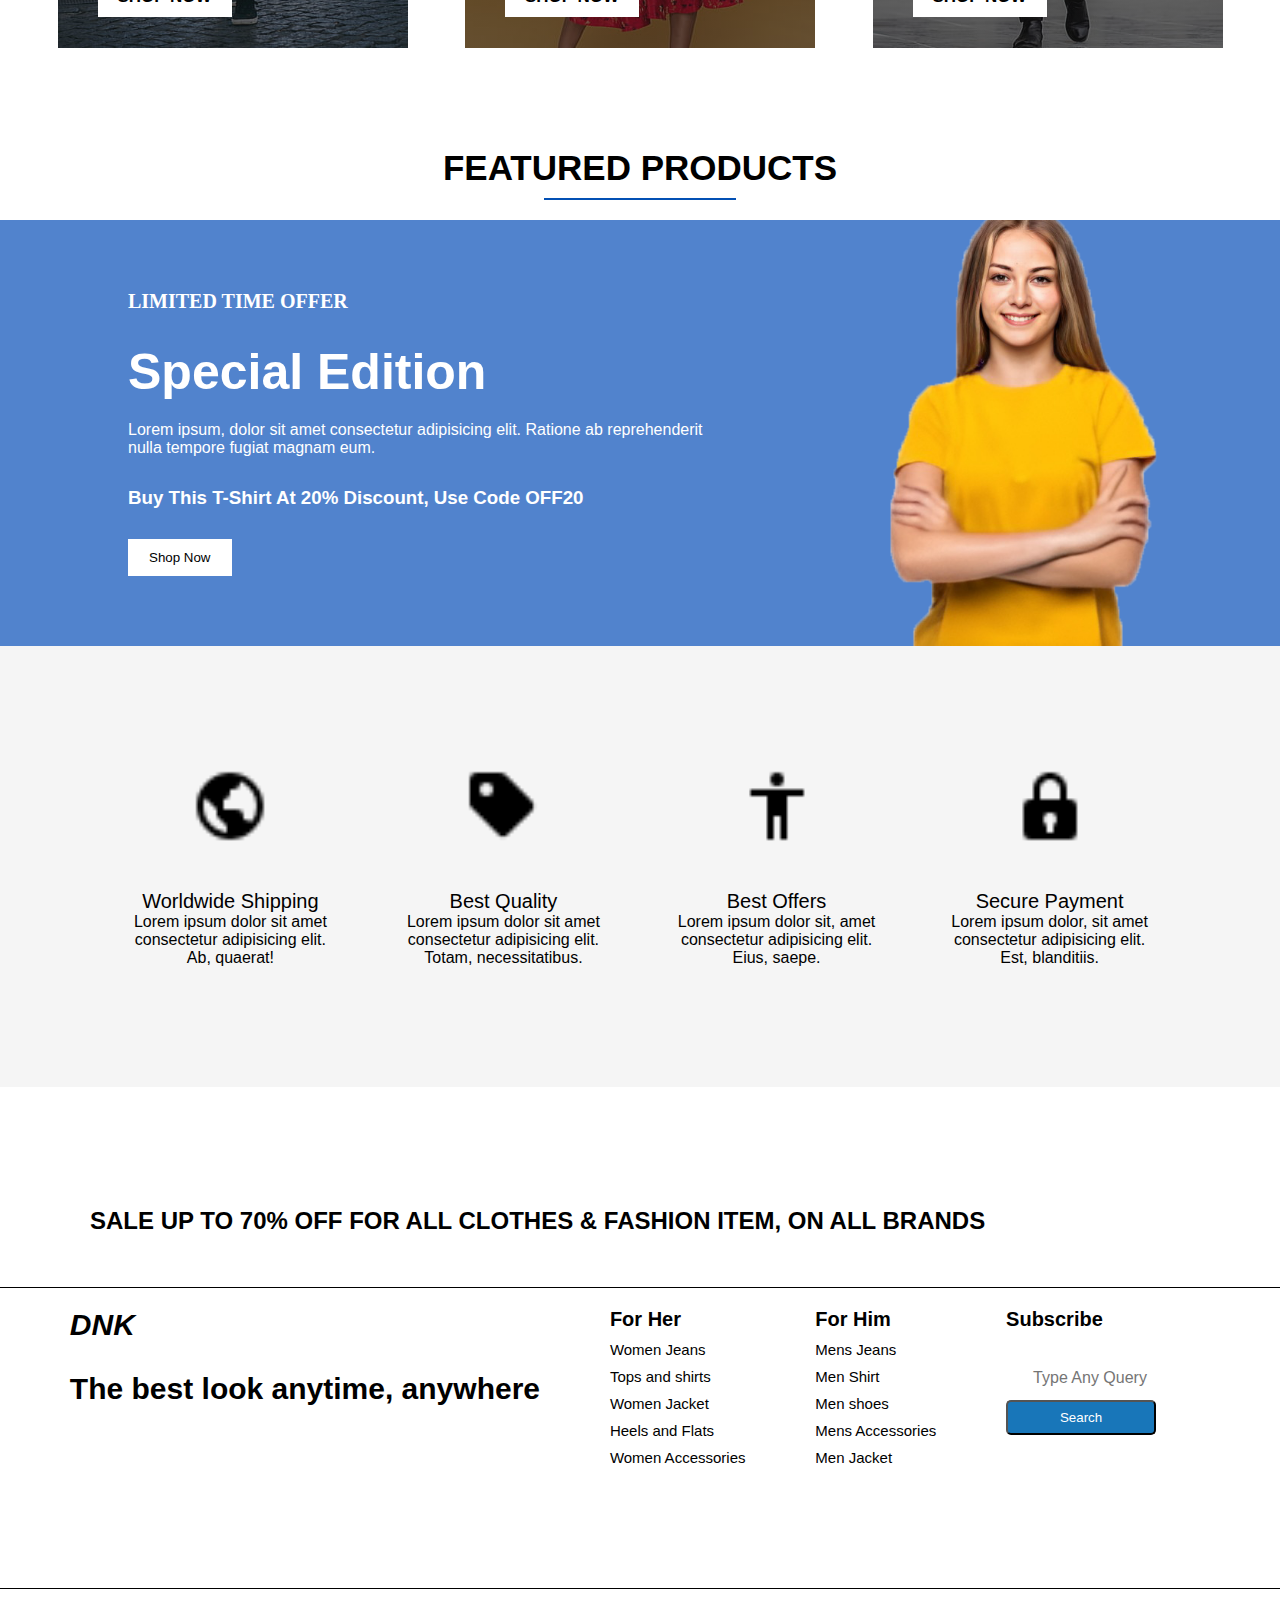
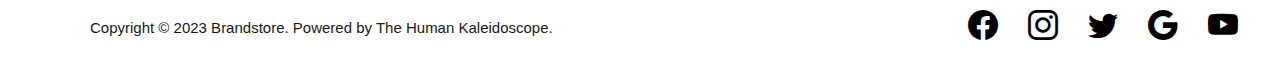
==== commit 82cfd8b3: "Update index.html" ====
--- a/index.html
+++ b/index.html
@@ -28,7 +28,7 @@
         <nav>
             <ul class="navvbarr scrolled" id="navvbarr">
                 <div class="logo">
-                    <h1>DN<strong style="color: red;">K</style></h1>
+                    <h1>DNK</h1>
                 </div>
                 <div class="nav-options">
                     <li class="navitem"><a href="#">What's New</a></li>
--- a/style.css
+++ b/style.css
@@ -24,7 +24,7 @@
 }
 
 .logo {
-    font-size: 30px;
+    font-size: 25px;
     color: white;
     font-style: italic;
     font-family: Tahoma;
@@ -550,4 +550,4 @@
 
 .scrolled {
     background: #034e8b;
-}+}
